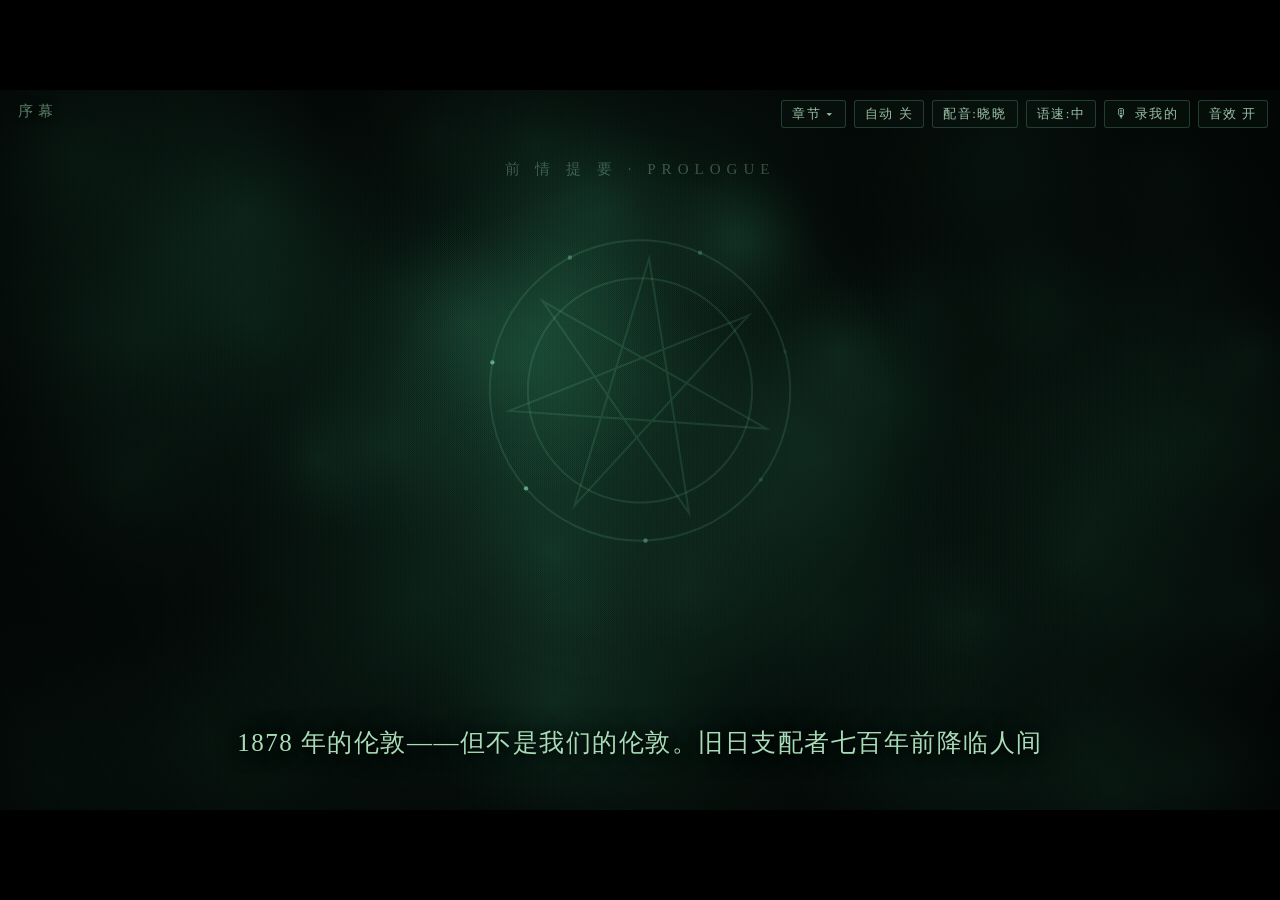
==== index.html @ 984c994a "deploy green-blood-rescue via api" ====
<!DOCTYPE html>
<html lang="zh-CN">
<head>
<meta charset="UTF-8">
<title>绿血的拯救 · 动画短片</title>
<meta name="viewport" content="width=device-width, initial-scale=1">
<link rel="stylesheet" href="css/style.css?v=27">
</head>
<body>
<div id="stage">
  <canvas id="cv" width="1280" height="720"></canvas>

  <div id="actLabel"></div>

  <div id="ctrls">
    <button id="btnChapters" title="章节">章节 ▾</button>
    <button id="btnAuto" title="自动播放">自动 关</button>
    <button id="btnVoice" title="选择配音声源">配音:晓晓</button>
    <button id="btnRate" title="配音语速">语速:中</button>
    <button id="btnStudio" title="录制我自己的配音">🎙 录我的</button>
    <button id="btnMute" title="音效">音效 开</button>
  </div>
  <div id="voiceMenu"></div>
  <div id="chapterMenu"></div>

  <div id="titleUI">
    <div id="titleHint">点击 / 空格 推进剧情 · 建议打开声音</div>
    <button id="btnStart">开 始</button>
  </div>

  <div id="adCard">
    <div id="adPaper">
      <div id="adHead"></div>
      <div id="adBody"></div>
      <div id="adBodyEn"></div>
      <div id="adWarn"></div>
      <div id="adHint">—— 点击继续 ——</div>
    </div>
  </div>

  <div id="subwrap">
    <div id="subLine"></div>
    <div id="subLineEn"></div>
  </div>

  <div id="studio">
    <div id="studioBox">
      <div id="stTitle">🎙 录制我自己的配音 <span id="stProg"></span></div>
      <div id="stLine"></div>
      <div id="stLineEn"></div>
      <div id="stStatus">点“● 录制”后照着上面那句读，说完停顿约 2 秒会自动保存</div>
      <div id="stBtns">
        <button id="stPrev">← 上一句</button>
        <button id="stRec">● 录制</button>
        <button id="stPlay">▶ 试听</button>
        <button id="stDel">✕ 删除</button>
        <button id="stNext">下一句 →</button>
      </div>
      <div id="stNav">
        <button id="stJump">→ 跳到下一句未录</button>
        <button id="stClose">完成，关闭工作台</button>
      </div>
      <div id="stHint">录制时其他音效会自动静音；全部录完后在“配音”菜单里选“🎙 使用我自己的声音”即可生效。录制功能需通过 http://127.0.0.1:8945 打开。</div>
    </div>
  </div>
  <div id="credits"></div>
</div>

<script src="js/audio.js?v=27"></script>
<script src="js/voicemine.js?v=27"></script>
<script src="js/gfx.js?v=27"></script>
<script src="js/scenes.js?v=27"></script>
<script src="js/scenes2.js?v=27"></script>
<script src="js/engine.js?v=27"></script>
<script src="js/acts/prologue.js?v=27"></script>
<script src="js/acts/act1.js?v=27"></script>
<script src="js/acts/act2.js?v=27"></script>
<script src="js/acts/act3.js?v=27"></script>
<script src="js/acts/act4.js?v=27"></script>
<script src="js/acts/act5.js?v=27"></script>
<script src="js/acts/act6.js?v=27"></script>
<script src="js/main.js?v=27"></script>
</body>
</html>
---- css/style.css ----
html,body{margin:0;padding:0;background:#000;height:100%;overflow:hidden;
  font-family:Georgia,"Times New Roman","Songti SC","STSong","SimSun",serif;}
#stage{position:absolute;left:50%;top:50%;transform:translate(-50%,-50%);}
#cv{display:block;background:#000;cursor:pointer;}

/* ---- 章节标签 ---- */
#actLabel{position:absolute;left:18px;top:12px;color:rgba(158,222,183,.55);
  font-size:15px;letter-spacing:.35em;pointer-events:none;text-shadow:0 0 8px #000;}

/* ---- 控制按钮 ---- */
#ctrls{position:absolute;right:12px;top:10px;display:flex;gap:8px;}
#ctrls button{background:rgba(10,20,15,.55);color:rgba(190,235,205,.8);
  border:1px solid rgba(120,200,160,.25);border-radius:3px;padding:4px 10px;
  font:13px Georgia,"Songti SC","SimSun",serif;letter-spacing:.12em;cursor:pointer;}
#ctrls button:hover{background:rgba(30,60,45,.6);color:#d6ffe4;}
#chapterMenu{position:absolute;right:12px;top:44px;display:none;flex-direction:column;
  background:rgba(6,12,9,.92);border:1px solid rgba(120,200,160,.3);min-width:170px;z-index:30;}
#chapterMenu.open{display:flex;}
#chapterMenu button{text-align:left;background:none;border:none;color:rgba(190,235,205,.85);
  padding:8px 14px;font:14px Georgia,"Songti SC","SimSun",serif;cursor:pointer;letter-spacing:.1em;}
#chapterMenu button:hover{background:rgba(50,110,80,.35);}
#chapterMenu button.locked{color:rgba(120,140,130,.35);cursor:default;}
#chapterMenu button.now{color:#8affc4;}

/* ---- 配音声源菜单 ---- */
#voiceMenu{position:absolute;right:12px;top:44px;display:none;flex-direction:column;
  background:rgba(6,12,9,.96);border:1px solid rgba(120,200,160,.3);min-width:230px;
  max-height:72vh;overflow-y:auto;z-index:35;}
#voiceMenu.open{display:flex;}
#voiceMenu button{text-align:left;background:none;border:none;color:rgba(200,238,212,.9);
  padding:8px 14px;font:14px Georgia,"Songti SC","SimSun",serif;cursor:pointer;letter-spacing:.06em;}
#voiceMenu button:hover{background:rgba(50,110,80,.35);color:#d6ffe4;}
#voiceMenu .vmHead{padding:7px 14px 3px;font-size:12px;letter-spacing:.12em;
  color:rgba(140,190,160,.6);border-top:1px solid rgba(120,200,160,.12);}
#voiceMenu .vmHead:first-child{border-top:none;}
#voiceMenu .vmDim{color:rgba(120,140,130,.4);cursor:default;}

/* ---- 录音工作台 ---- */
#studio{position:absolute;left:0;right:0;top:0;bottom:0;display:none;align-items:center;
  justify-content:center;background:rgba(1,4,3,.96);z-index:45;}
#studio.show{display:flex;}
#studioBox{width:760px;max-width:92%;background:rgba(8,16,12,.92);
  border:1px solid rgba(130,230,175,.35);border-radius:4px;padding:34px 40px 26px;
  box-shadow:0 0 60px rgba(60,200,140,.12);text-align:center;}
#stTitle{font-size:20px;letter-spacing:.15em;color:#bfe9cd;margin-bottom:22px;}
#stProg{font-size:14px;color:rgba(150,200,170,.7);letter-spacing:.1em;}
#stLine{font-size:26px;line-height:1.8;color:#e9e2cb;min-height:96px;display:flex;
  align-items:center;justify-content:center;padding:0 10px;}
#stLineEn{font-size:14px;font-style:italic;color:rgba(158,196,172,.65);min-height:22px;margin-bottom:18px;}
#stStatus{font-size:14px;color:rgba(160,210,180,.8);min-height:22px;margin-bottom:16px;}
#stStatus.rec{color:#8affc4;animation:pulse 1.2s ease-in-out infinite;}
#stBtns,#stNav{display:flex;gap:10px;justify-content:center;flex-wrap:wrap;margin-bottom:12px;}
#stBtns button,#stNav button{background:rgba(12,24,18,.7);color:rgba(200,238,212,.9);
  border:1px solid rgba(130,230,175,.35);border-radius:3px;padding:9px 18px;
  font:15px Georgia,"Songti SC","SimSun",serif;cursor:pointer;letter-spacing:.08em;}
#stBtns button:hover,#stNav button:hover{background:rgba(40,90,60,.55);color:#eafff2;}
#stRec.recording{background:rgba(120,30,30,.6);border-color:rgba(255,120,120,.6);color:#ffd2d2;}
#stHint{font-size:12px;color:rgba(130,170,145,.55);line-height:1.7;margin-top:10px;}

/* ---- 字幕（中文主行 + 英文副行） ---- */
#subwrap{position:absolute;left:0;right:0;bottom:22px;display:flex;flex-direction:column;
  align-items:center;pointer-events:none;}
#subLine{max-width:76%;text-align:center;font-size:25px;line-height:1.6;letter-spacing:.06em;
  color:#a8dcb8;text-shadow:0 2px 10px #000,0 0 24px rgba(0,10,4,.9);}
#subLine.dialog{color:#e9e2cb;}
#subLine.em{color:#8affc4;font-style:italic;}
#subLineEn{max-width:82%;text-align:center;font-size:14.5px;line-height:1.45;margin-top:5px;
  font-style:italic;color:rgba(158,196,172,.72);letter-spacing:.02em;
  text-shadow:0 1px 8px #000;transition:opacity .5s;min-height:20px;}

/* ---- 片头 UI ---- */
#titleUI{position:absolute;left:0;right:0;top:0;bottom:0;display:none;
  flex-direction:column;align-items:center;justify-content:flex-end;padding-bottom:9%;
  gap:22px;z-index:20;}
#titleUI.show{display:flex;}
#btnStart{background:rgba(8,18,13,.5);color:#bfe9cd;border:1px solid rgba(130,230,175,.5);
  font-size:24px;letter-spacing:1.2em;text-indent:1.2em;padding:13px 44px;cursor:pointer;
  font-family:inherit;border-radius:2px;transition:all .3s;}
#btnStart:hover{background:rgba(40,90,60,.55);color:#eafff2;box-shadow:0 0 26px rgba(80,255,170,.25);}
#titleHint{color:rgba(160,205,175,.6);font-size:14px;letter-spacing:.25em;}

/* ---- 广告牌 ---- */
#adCard{position:absolute;left:0;right:0;top:0;bottom:0;display:none;align-items:center;
  justify-content:center;z-index:25;background:rgba(0,0,0,.96);cursor:pointer;}
#adCard.show{display:flex;}
#adPaper{width:700px;max-width:88%;background:
  radial-gradient(ellipse at 18% 12%,rgba(90,70,40,.14),transparent 42%),
  radial-gradient(ellipse at 85% 90%,rgba(70,60,30,.18),transparent 40%),
  radial-gradient(ellipse at 55% 45%,rgba(255,250,230,.25),transparent 60%),#d8cfae;
  color:#2a2318;padding:44px 52px 30px;transform:rotate(-.6deg);
  box-shadow:0 18px 70px rgba(0,0,0,.85),inset 0 0 60px rgba(120,95,50,.22);
  border:1px solid #a89870;outline:4px double #a89870;outline-offset:-14px;}
#adHead{font-size:24px;font-weight:bold;letter-spacing:.08em;text-align:center;
  border-bottom:2px solid #4a3d26;padding-bottom:12px;margin-bottom:16px;}
#adBody{font-size:17px;line-height:1.9;text-align:justify;}
#adBodyEn{font-size:12.5px;line-height:1.55;margin-top:12px;color:rgba(62,52,32,.72);
  font-style:italic;text-align:justify;}
#adWarn{margin-top:16px;padding-top:10px;border-top:1px dashed #8a7a55;
  color:#1d5c3f;font-style:italic;font-size:15px;}
#adHint{text-align:center;margin-top:18px;color:#6b5b3e;font-size:13px;letter-spacing:.3em;
  animation:pulse 1.8s ease-in-out infinite;}
@keyframes pulse{0%,100%{opacity:.35}50%{opacity:.9}}

/* ---- 尾声字幕卡 ---- */
#credits{position:absolute;left:0;right:0;top:0;bottom:0;display:none;flex-direction:column;
  align-items:center;justify-content:center;gap:14px;background:rgba(0,0,0,.97);z-index:40;
  color:#a8dcb8;text-align:center;}
#credits.show{display:flex;}
#credits .fin{font-size:56px;letter-spacing:.4em;color:#8affc4;text-indent:.4em;}
#credits .line{font-size:17px;letter-spacing:.12em;color:rgba(190,225,200,.8);}
#credits .dim{color:rgba(140,170,150,.55);font-size:14px;}
#btnAgain{margin-top:22px;background:none;color:#bfe9cd;border:1px solid rgba(130,230,175,.45);
  font-size:17px;letter-spacing:.4em;text-indent:.4em;padding:10px 30px;cursor:pointer;font-family:inherit;}
#btnAgain:hover{background:rgba(40,90,60,.4);}
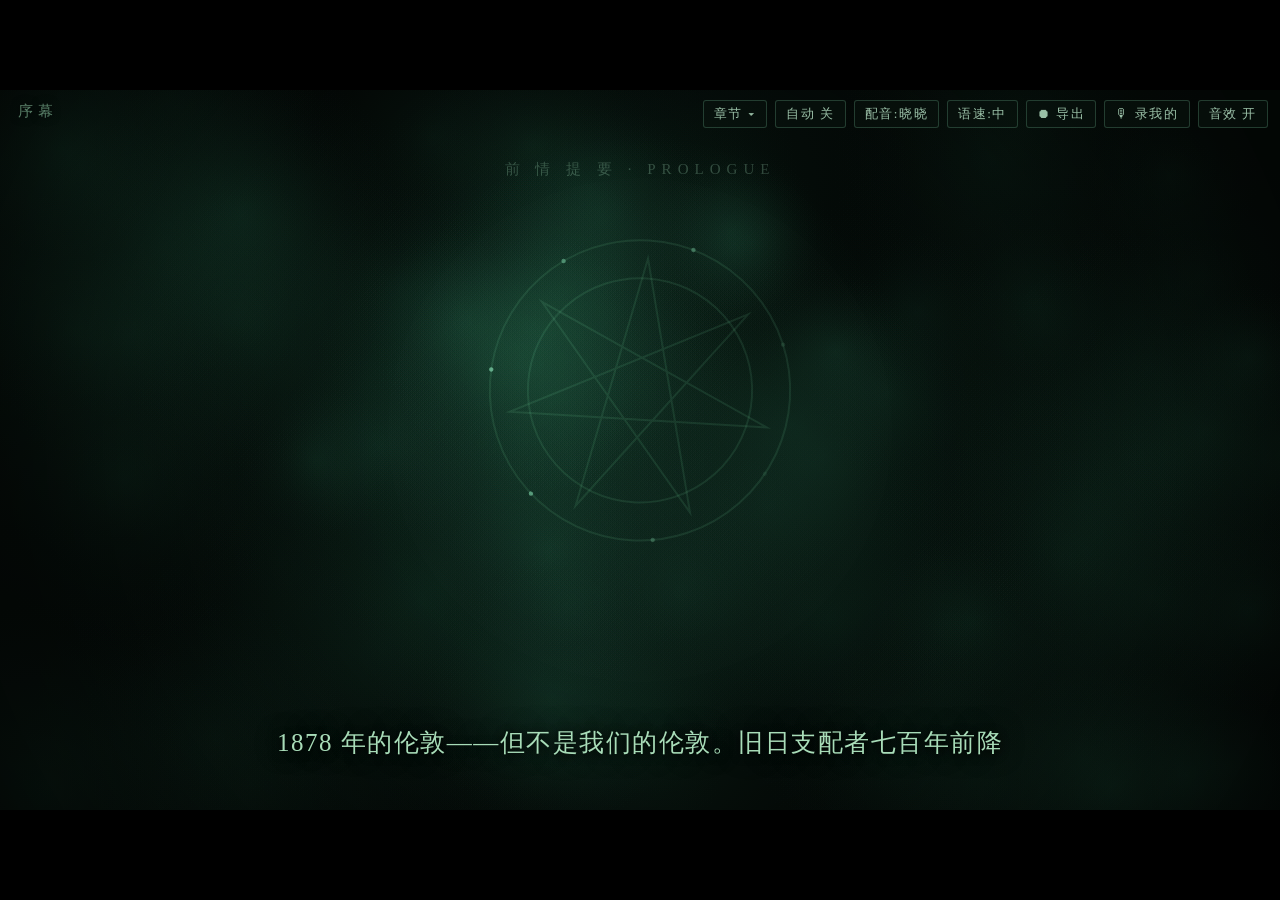
==== commit 48e6fb10: "deploy green-blood-rescue via api" ====
--- a/index.html
+++ b/index.html
@@ -4,7 +4,7 @@
 <meta charset="UTF-8">
 <title>绿血的拯救 · 动画短片</title>
 <meta name="viewport" content="width=device-width, initial-scale=1">
-<link rel="stylesheet" href="css/style.css?v=27">
+<link rel="stylesheet" href="css/style.css?v=28">
 </head>
 <body>
 <div id="stage">
@@ -17,6 +17,7 @@
     <button id="btnAuto" title="自动播放">自动 关</button>
     <button id="btnVoice" title="选择配音声源">配音:晓晓</button>
     <button id="btnRate" title="配音语速">语速:中</button>
+    <button id="btnExport" title="从头录制全片为 WebM 视频">⏺ 导出</button>
     <button id="btnStudio" title="录制我自己的配音">🎙 录我的</button>
     <button id="btnMute" title="音效">音效 开</button>
   </div>
@@ -66,19 +67,19 @@
   <div id="credits"></div>
 </div>
 
-<script src="js/audio.js?v=27"></script>
-<script src="js/voicemine.js?v=27"></script>
-<script src="js/gfx.js?v=27"></script>
-<script src="js/scenes.js?v=27"></script>
-<script src="js/scenes2.js?v=27"></script>
-<script src="js/engine.js?v=27"></script>
-<script src="js/acts/prologue.js?v=27"></script>
-<script src="js/acts/act1.js?v=27"></script>
-<script src="js/acts/act2.js?v=27"></script>
-<script src="js/acts/act3.js?v=27"></script>
-<script src="js/acts/act4.js?v=27"></script>
-<script src="js/acts/act5.js?v=27"></script>
-<script src="js/acts/act6.js?v=27"></script>
-<script src="js/main.js?v=27"></script>
+<script src="js/audio.js?v=28"></script>
+<script src="js/voicemine.js?v=28"></script>
+<script src="js/gfx.js?v=28"></script>
+<script src="js/scenes.js?v=28"></script>
+<script src="js/scenes2.js?v=28"></script>
+<script src="js/engine.js?v=28"></script>
+<script src="js/acts/prologue.js?v=28"></script>
+<script src="js/acts/act1.js?v=28"></script>
+<script src="js/acts/act2.js?v=28"></script>
+<script src="js/acts/act3.js?v=28"></script>
+<script src="js/acts/act4.js?v=28"></script>
+<script src="js/acts/act5.js?v=28"></script>
+<script src="js/acts/act6.js?v=28"></script>
+<script src="js/main.js?v=28"></script>
 </body>
 </html>
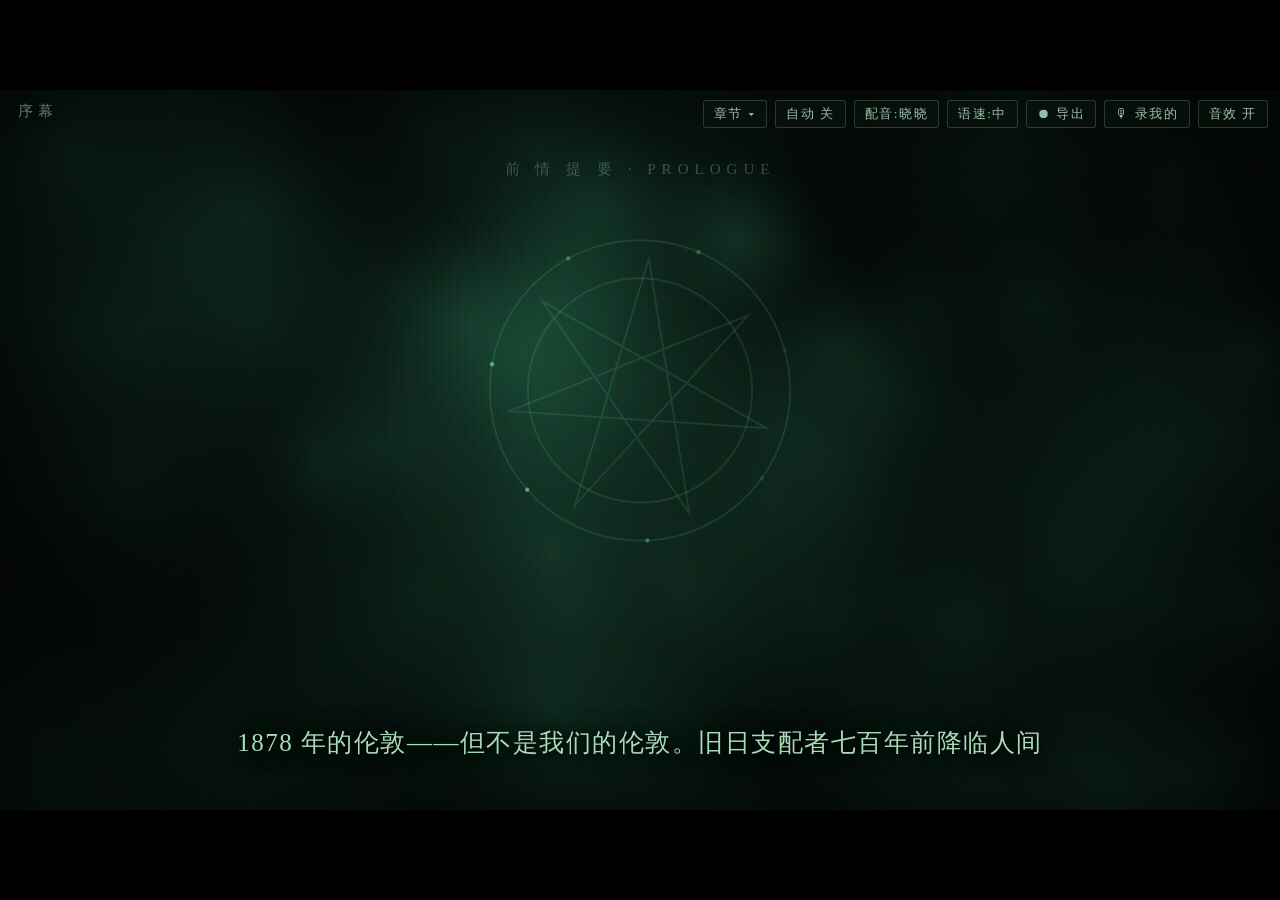
==== commit fe057dcc: "deploy green-blood-rescue via api" ====
--- a/index.html
+++ b/index.html
@@ -4,7 +4,7 @@
 <meta charset="UTF-8">
 <title>绿血的拯救 · 动画短片</title>
 <meta name="viewport" content="width=device-width, initial-scale=1">
-<link rel="stylesheet" href="css/style.css?v=28">
+<link rel="stylesheet" href="css/style.css?v=29">
 </head>
 <body>
 <div id="stage">
@@ -67,19 +67,19 @@
   <div id="credits"></div>
 </div>
 
-<script src="js/audio.js?v=28"></script>
-<script src="js/voicemine.js?v=28"></script>
-<script src="js/gfx.js?v=28"></script>
-<script src="js/scenes.js?v=28"></script>
-<script src="js/scenes2.js?v=28"></script>
-<script src="js/engine.js?v=28"></script>
-<script src="js/acts/prologue.js?v=28"></script>
-<script src="js/acts/act1.js?v=28"></script>
-<script src="js/acts/act2.js?v=28"></script>
-<script src="js/acts/act3.js?v=28"></script>
-<script src="js/acts/act4.js?v=28"></script>
-<script src="js/acts/act5.js?v=28"></script>
-<script src="js/acts/act6.js?v=28"></script>
-<script src="js/main.js?v=28"></script>
+<script src="js/audio.js?v=29"></script>
+<script src="js/voicemine.js?v=29"></script>
+<script src="js/gfx.js?v=29"></script>
+<script src="js/scenes.js?v=29"></script>
+<script src="js/scenes2.js?v=29"></script>
+<script src="js/engine.js?v=29"></script>
+<script src="js/acts/prologue.js?v=29"></script>
+<script src="js/acts/act1.js?v=29"></script>
+<script src="js/acts/act2.js?v=29"></script>
+<script src="js/acts/act3.js?v=29"></script>
+<script src="js/acts/act4.js?v=29"></script>
+<script src="js/acts/act5.js?v=29"></script>
+<script src="js/acts/act6.js?v=29"></script>
+<script src="js/main.js?v=29"></script>
 </body>
 </html>
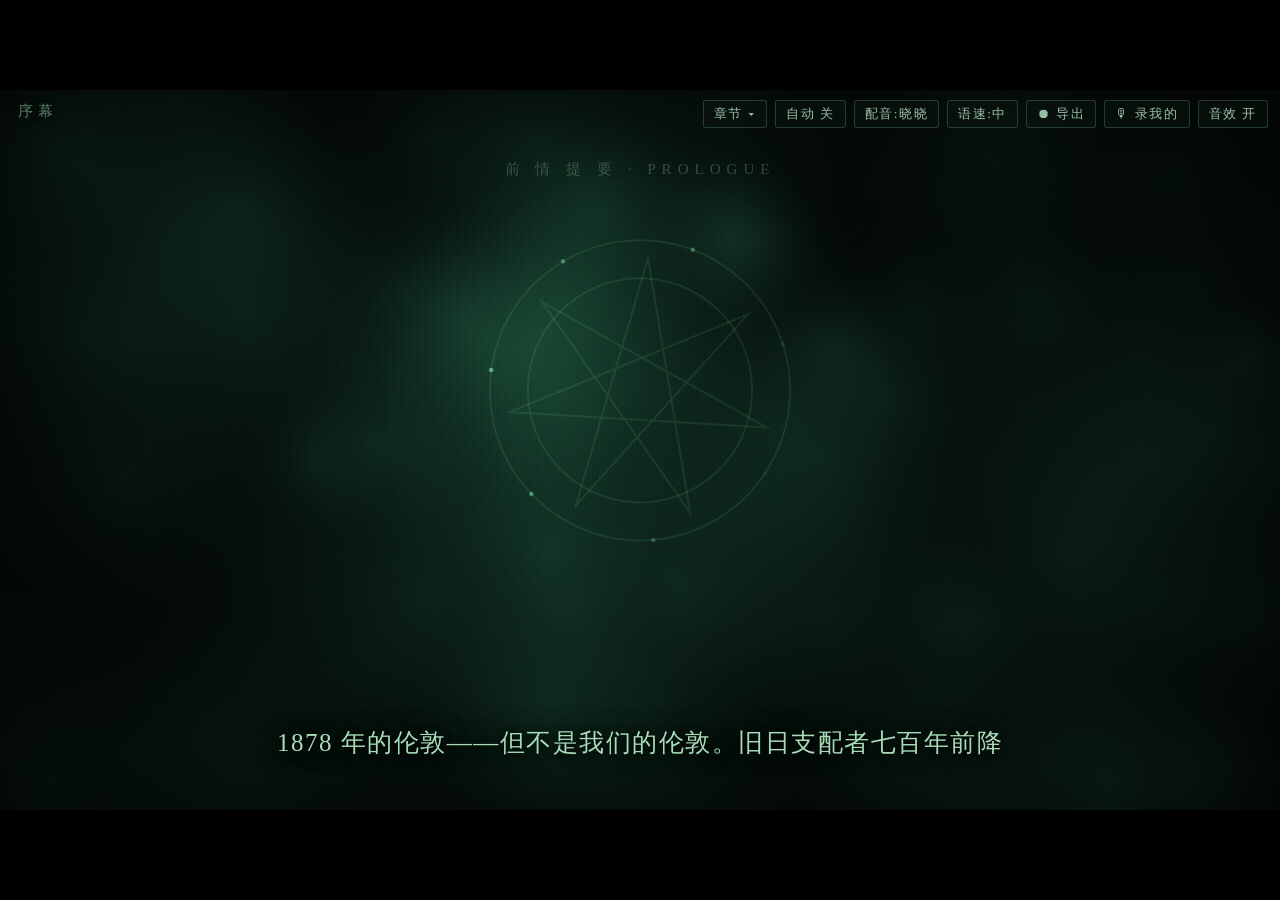
==== commit fd1e6b60: "deploy green-blood-rescue via api" ====
--- a/index.html
+++ b/index.html
@@ -4,7 +4,7 @@
 <meta charset="UTF-8">
 <title>绿血的拯救 · 动画短片</title>
 <meta name="viewport" content="width=device-width, initial-scale=1">
-<link rel="stylesheet" href="css/style.css?v=29">
+<link rel="stylesheet" href="css/style.css?v=30">
 </head>
 <body>
 <div id="stage">
@@ -67,19 +67,19 @@
   <div id="credits"></div>
 </div>
 
-<script src="js/audio.js?v=29"></script>
-<script src="js/voicemine.js?v=29"></script>
-<script src="js/gfx.js?v=29"></script>
-<script src="js/scenes.js?v=29"></script>
-<script src="js/scenes2.js?v=29"></script>
-<script src="js/engine.js?v=29"></script>
-<script src="js/acts/prologue.js?v=29"></script>
-<script src="js/acts/act1.js?v=29"></script>
-<script src="js/acts/act2.js?v=29"></script>
-<script src="js/acts/act3.js?v=29"></script>
-<script src="js/acts/act4.js?v=29"></script>
-<script src="js/acts/act5.js?v=29"></script>
-<script src="js/acts/act6.js?v=29"></script>
-<script src="js/main.js?v=29"></script>
+<script src="js/audio.js?v=30"></script>
+<script src="js/voicemine.js?v=30"></script>
+<script src="js/gfx.js?v=30"></script>
+<script src="js/scenes.js?v=30"></script>
+<script src="js/scenes2.js?v=30"></script>
+<script src="js/engine.js?v=30"></script>
+<script src="js/acts/prologue.js?v=30"></script>
+<script src="js/acts/act1.js?v=30"></script>
+<script src="js/acts/act2.js?v=30"></script>
+<script src="js/acts/act3.js?v=30"></script>
+<script src="js/acts/act4.js?v=30"></script>
+<script src="js/acts/act5.js?v=30"></script>
+<script src="js/acts/act6.js?v=30"></script>
+<script src="js/main.js?v=30"></script>
 </body>
 </html>
--- a/css/style.css
+++ b/css/style.css
@@ -84,19 +84,23 @@
   justify-content:center;z-index:25;background:rgba(0,0,0,.96);cursor:pointer;}
 #adCard.show{display:flex;}
 #adPaper{width:700px;max-width:88%;background:
-  radial-gradient(ellipse at 18% 12%,rgba(90,70,40,.14),transparent 42%),
-  radial-gradient(ellipse at 85% 90%,rgba(70,60,30,.18),transparent 40%),
+  radial-gradient(ellipse at 82% 16%,rgba(70,140,100,.12),transparent 48%),
+  radial-gradient(ellipse at 8% 88%,rgba(60,120,90,.14),transparent 42%),
   radial-gradient(ellipse at 55% 45%,rgba(255,250,230,.25),transparent 60%),#d8cfae;
-  color:#2a2318;padding:44px 52px 30px;transform:rotate(-.6deg);
-  box-shadow:0 18px 70px rgba(0,0,0,.85),inset 0 0 60px rgba(120,95,50,.22);
-  border:1px solid #a89870;outline:4px double #a89870;outline-offset:-14px;}
-#adHead{font-size:24px;font-weight:bold;letter-spacing:.08em;text-align:center;
+  color:#2c3527;padding:44px 52px 30px;transform:rotate(-.8deg);
+  box-shadow:0 18px 70px rgba(0,0,0,.85),inset 0 0 70px rgba(40,110,70,.18);
+  border:1px solid #a89870;outline:4px double #7a8a70;outline-offset:-14px;}
+#adHead{font-size:25px;font-weight:bold;font-style:italic;letter-spacing:.14em;text-align:center;
+  color:#173f30;text-shadow:0 1px 0 rgba(255,255,240,.45),0 0 14px rgba(60,150,100,.25);
   border-bottom:2px solid #4a3d26;padding-bottom:12px;margin-bottom:16px;}
-#adBody{font-size:17px;line-height:1.9;text-align:justify;}
-#adBodyEn{font-size:12.5px;line-height:1.55;margin-top:12px;color:rgba(62,52,32,.72);
+#adBody{font-size:17px;line-height:1.9;text-align:justify;font-style:italic;color:#2c3a2c;}
+#adBody::first-letter{float:left;font-size:3.2em;line-height:.85;padding:4px 10px 0 0;
+  color:#1d5c3f;font-weight:bold;text-shadow:0 0 10px rgba(60,150,100,.35);}
+#adBodyEn{font-size:12.5px;line-height:1.55;margin-top:12px;color:rgba(58,84,58,.75);
   font-style:italic;text-align:justify;}
-#adWarn{margin-top:16px;padding-top:10px;border-top:1px dashed #8a7a55;
-  color:#1d5c3f;font-style:italic;font-size:15px;}
+#adWarn{margin-top:16px;padding-top:10px;border-top:1px dashed #6e8a70;
+  color:#14532d;font-style:italic;font-weight:bold;font-size:15px;letter-spacing:.05em;
+  text-shadow:0 0 8px rgba(60,150,100,.3);}
 #adHint{text-align:center;margin-top:18px;color:#6b5b3e;font-size:13px;letter-spacing:.3em;
   animation:pulse 1.8s ease-in-out infinite;}
 @keyframes pulse{0%,100%{opacity:.35}50%{opacity:.9}}
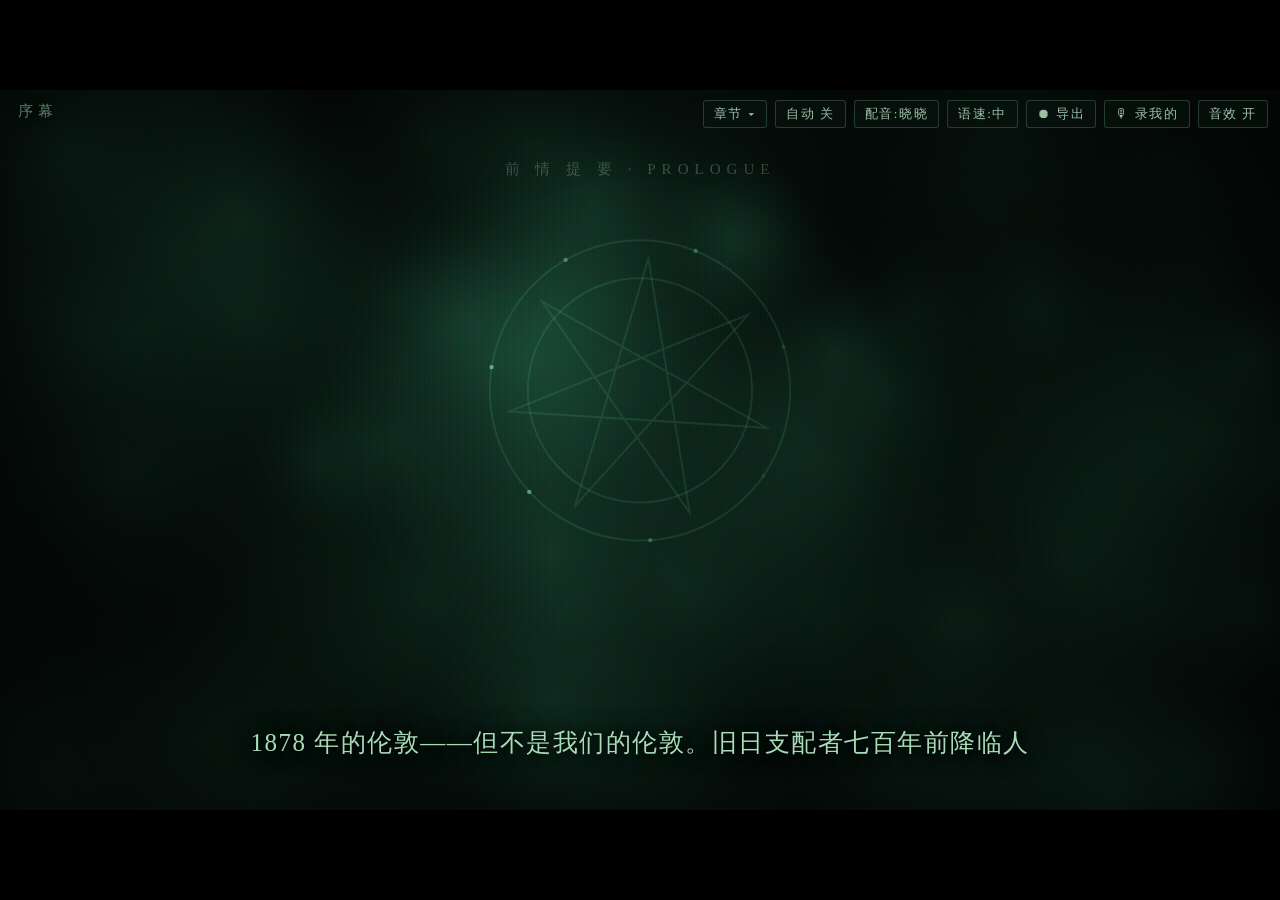
==== commit f1d5029f: "deploy green-blood-rescue via api" ====
--- a/index.html
+++ b/index.html
@@ -4,7 +4,7 @@
 <meta charset="UTF-8">
 <title>绿血的拯救 · 动画短片</title>
 <meta name="viewport" content="width=device-width, initial-scale=1">
-<link rel="stylesheet" href="css/style.css?v=30">
+<link rel="stylesheet" href="css/style.css?v=31">
 </head>
 <body>
 <div id="stage">
@@ -67,19 +67,19 @@
   <div id="credits"></div>
 </div>
 
-<script src="js/audio.js?v=30"></script>
-<script src="js/voicemine.js?v=30"></script>
-<script src="js/gfx.js?v=30"></script>
-<script src="js/scenes.js?v=30"></script>
-<script src="js/scenes2.js?v=30"></script>
-<script src="js/engine.js?v=30"></script>
-<script src="js/acts/prologue.js?v=30"></script>
-<script src="js/acts/act1.js?v=30"></script>
-<script src="js/acts/act2.js?v=30"></script>
-<script src="js/acts/act3.js?v=30"></script>
-<script src="js/acts/act4.js?v=30"></script>
-<script src="js/acts/act5.js?v=30"></script>
-<script src="js/acts/act6.js?v=30"></script>
-<script src="js/main.js?v=30"></script>
+<script src="js/audio.js?v=31"></script>
+<script src="js/voicemine.js?v=31"></script>
+<script src="js/gfx.js?v=31"></script>
+<script src="js/scenes.js?v=31"></script>
+<script src="js/scenes2.js?v=31"></script>
+<script src="js/engine.js?v=31"></script>
+<script src="js/acts/prologue.js?v=31"></script>
+<script src="js/acts/act1.js?v=31"></script>
+<script src="js/acts/act2.js?v=31"></script>
+<script src="js/acts/act3.js?v=31"></script>
+<script src="js/acts/act4.js?v=31"></script>
+<script src="js/acts/act5.js?v=31"></script>
+<script src="js/acts/act6.js?v=31"></script>
+<script src="js/main.js?v=31"></script>
 </body>
 </html>
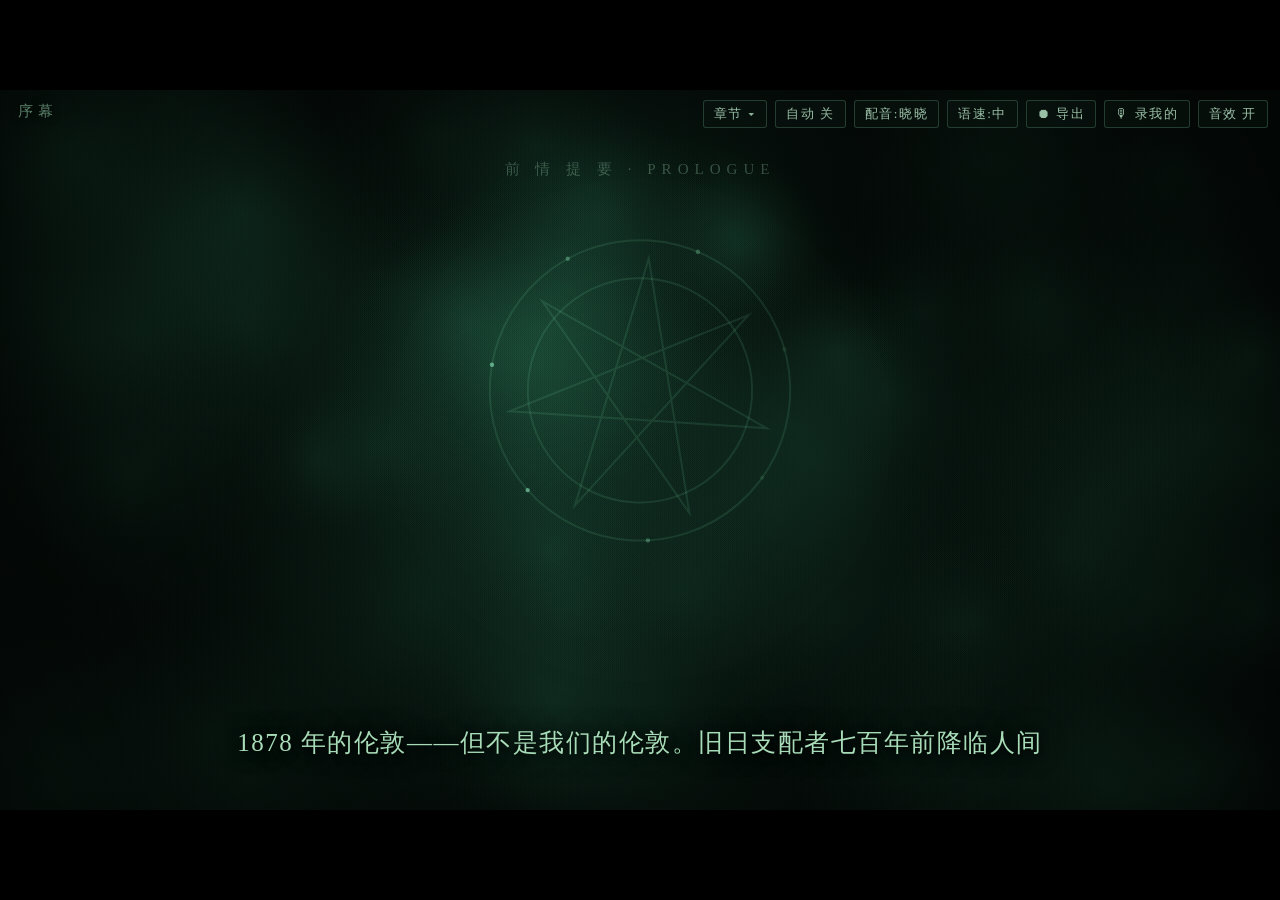
==== commit 35c2e49e: "deploy green-blood-rescue via api" ====
--- a/index.html
+++ b/index.html
@@ -4,7 +4,7 @@
 <meta charset="UTF-8">
 <title>绿血的拯救 · 动画短片</title>
 <meta name="viewport" content="width=device-width, initial-scale=1">
-<link rel="stylesheet" href="css/style.css?v=31">
+<link rel="stylesheet" href="css/style.css?v=32">
 </head>
 <body>
 <div id="stage">
@@ -67,19 +67,19 @@
   <div id="credits"></div>
 </div>
 
-<script src="js/audio.js?v=31"></script>
-<script src="js/voicemine.js?v=31"></script>
-<script src="js/gfx.js?v=31"></script>
-<script src="js/scenes.js?v=31"></script>
-<script src="js/scenes2.js?v=31"></script>
-<script src="js/engine.js?v=31"></script>
-<script src="js/acts/prologue.js?v=31"></script>
-<script src="js/acts/act1.js?v=31"></script>
-<script src="js/acts/act2.js?v=31"></script>
-<script src="js/acts/act3.js?v=31"></script>
-<script src="js/acts/act4.js?v=31"></script>
-<script src="js/acts/act5.js?v=31"></script>
-<script src="js/acts/act6.js?v=31"></script>
-<script src="js/main.js?v=31"></script>
+<script src="js/audio.js?v=32"></script>
+<script src="js/voicemine.js?v=32"></script>
+<script src="js/gfx.js?v=32"></script>
+<script src="js/scenes.js?v=32"></script>
+<script src="js/scenes2.js?v=32"></script>
+<script src="js/engine.js?v=32"></script>
+<script src="js/acts/prologue.js?v=32"></script>
+<script src="js/acts/act1.js?v=32"></script>
+<script src="js/acts/act2.js?v=32"></script>
+<script src="js/acts/act3.js?v=32"></script>
+<script src="js/acts/act4.js?v=32"></script>
+<script src="js/acts/act5.js?v=32"></script>
+<script src="js/acts/act6.js?v=32"></script>
+<script src="js/main.js?v=32"></script>
 </body>
 </html>
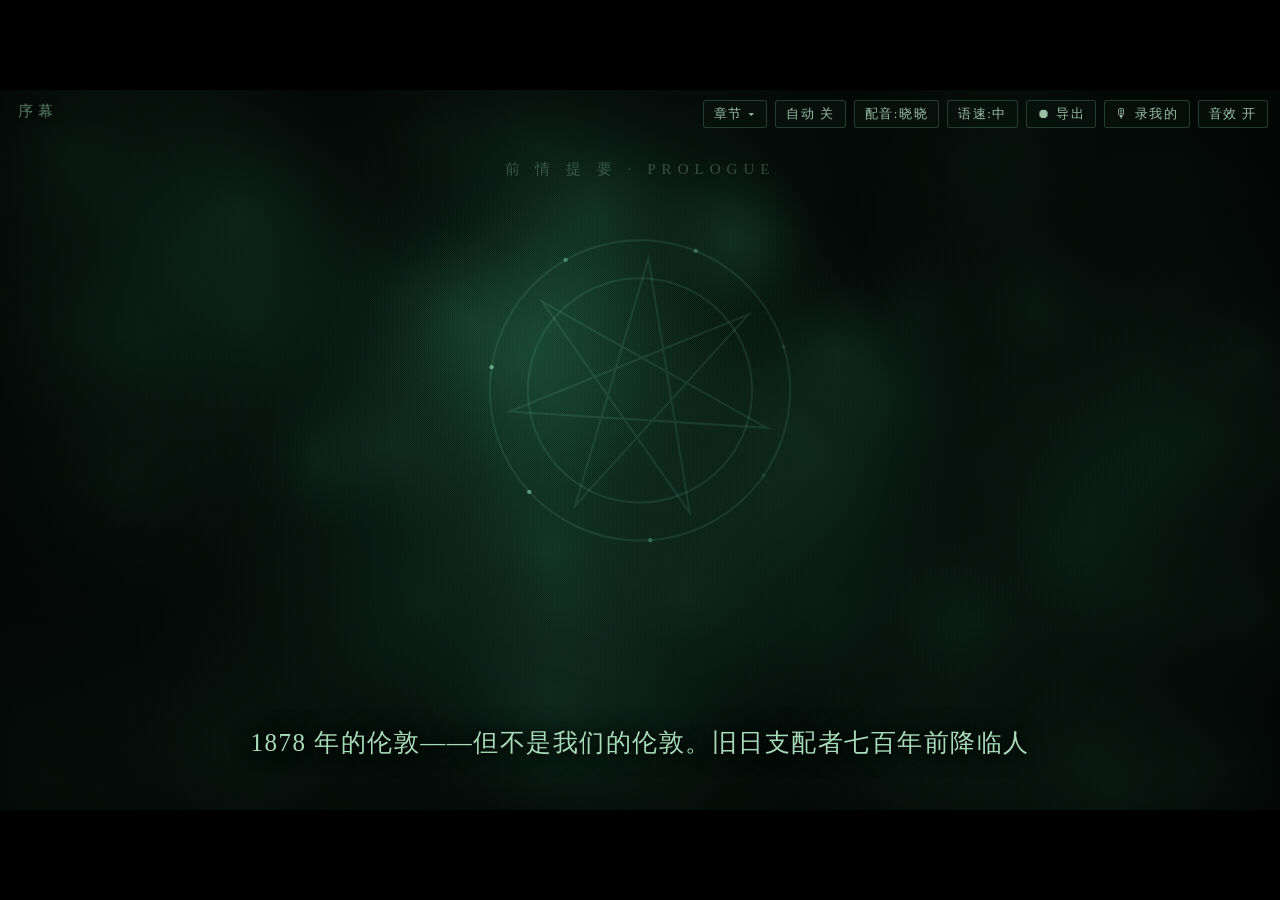
==== commit fce72fb5: "deploy green-blood-rescue via api" ====
--- a/index.html
+++ b/index.html
@@ -4,7 +4,7 @@
 <meta charset="UTF-8">
 <title>绿血的拯救 · 动画短片</title>
 <meta name="viewport" content="width=device-width, initial-scale=1">
-<link rel="stylesheet" href="css/style.css?v=32">
+<link rel="stylesheet" href="css/style.css?v=33">
 </head>
 <body>
 <div id="stage">
@@ -67,19 +67,19 @@
   <div id="credits"></div>
 </div>
 
-<script src="js/audio.js?v=32"></script>
-<script src="js/voicemine.js?v=32"></script>
-<script src="js/gfx.js?v=32"></script>
-<script src="js/scenes.js?v=32"></script>
-<script src="js/scenes2.js?v=32"></script>
-<script src="js/engine.js?v=32"></script>
-<script src="js/acts/prologue.js?v=32"></script>
-<script src="js/acts/act1.js?v=32"></script>
-<script src="js/acts/act2.js?v=32"></script>
-<script src="js/acts/act3.js?v=32"></script>
-<script src="js/acts/act4.js?v=32"></script>
-<script src="js/acts/act5.js?v=32"></script>
-<script src="js/acts/act6.js?v=32"></script>
-<script src="js/main.js?v=32"></script>
+<script src="js/audio.js?v=33"></script>
+<script src="js/voicemine.js?v=33"></script>
+<script src="js/gfx.js?v=33"></script>
+<script src="js/scenes.js?v=33"></script>
+<script src="js/scenes2.js?v=33"></script>
+<script src="js/engine.js?v=33"></script>
+<script src="js/acts/prologue.js?v=33"></script>
+<script src="js/acts/act1.js?v=33"></script>
+<script src="js/acts/act2.js?v=33"></script>
+<script src="js/acts/act3.js?v=33"></script>
+<script src="js/acts/act4.js?v=33"></script>
+<script src="js/acts/act5.js?v=33"></script>
+<script src="js/acts/act6.js?v=33"></script>
+<script src="js/main.js?v=33"></script>
 </body>
 </html>
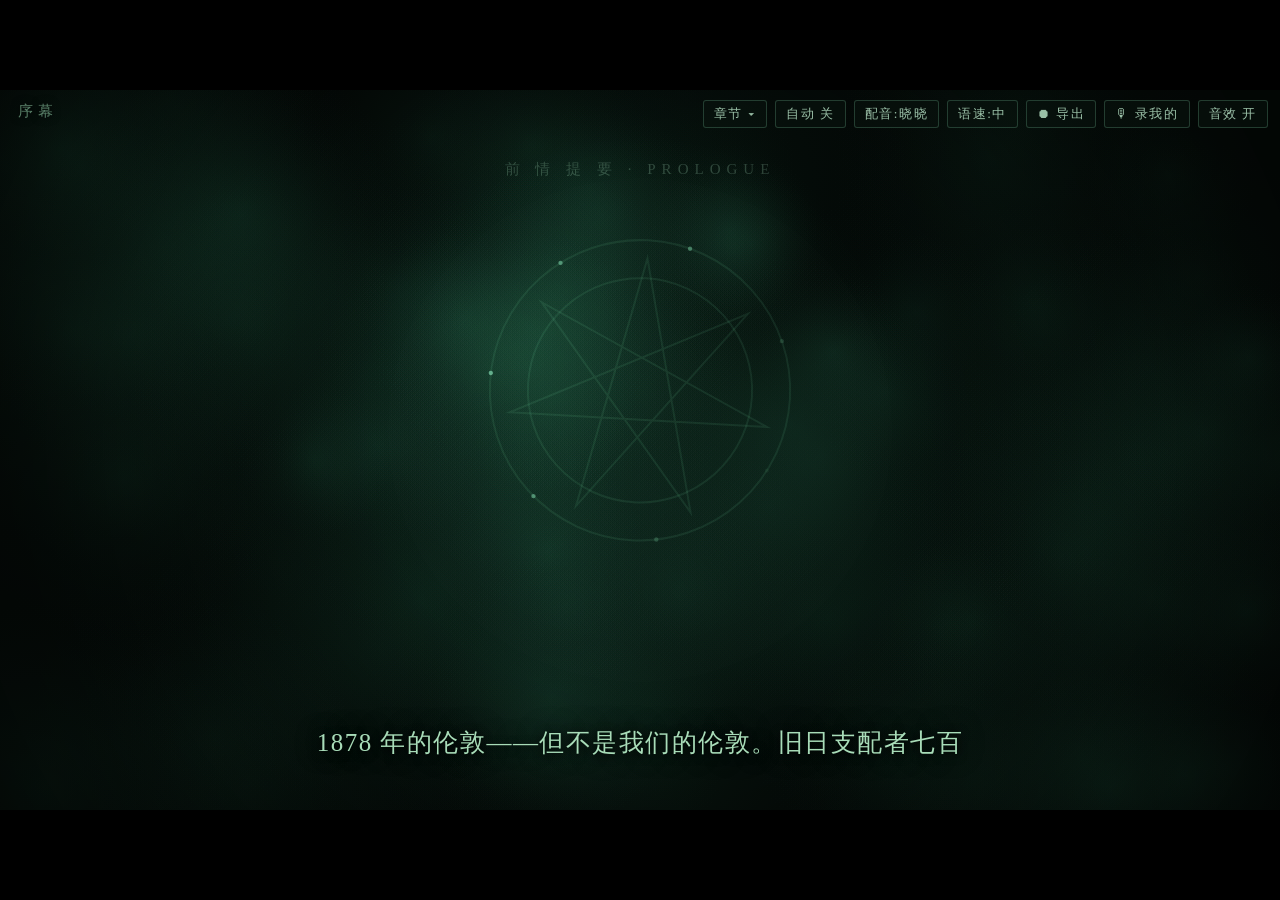
==== commit 37e614ae: "deploy green-blood-rescue via api" ====
--- a/index.html
+++ b/index.html
@@ -4,7 +4,7 @@
 <meta charset="UTF-8">
 <title>绿血的拯救 · 动画短片</title>
 <meta name="viewport" content="width=device-width, initial-scale=1">
-<link rel="stylesheet" href="css/style.css?v=33">
+<link rel="stylesheet" href="css/style.css?v=34">
 </head>
 <body>
 <div id="stage">
@@ -67,19 +67,19 @@
   <div id="credits"></div>
 </div>
 
-<script src="js/audio.js?v=33"></script>
-<script src="js/voicemine.js?v=33"></script>
-<script src="js/gfx.js?v=33"></script>
-<script src="js/scenes.js?v=33"></script>
-<script src="js/scenes2.js?v=33"></script>
-<script src="js/engine.js?v=33"></script>
-<script src="js/acts/prologue.js?v=33"></script>
-<script src="js/acts/act1.js?v=33"></script>
-<script src="js/acts/act2.js?v=33"></script>
-<script src="js/acts/act3.js?v=33"></script>
-<script src="js/acts/act4.js?v=33"></script>
-<script src="js/acts/act5.js?v=33"></script>
-<script src="js/acts/act6.js?v=33"></script>
-<script src="js/main.js?v=33"></script>
+<script src="js/audio.js?v=34"></script>
+<script src="js/voicemine.js?v=34"></script>
+<script src="js/gfx.js?v=34"></script>
+<script src="js/scenes.js?v=34"></script>
+<script src="js/scenes2.js?v=34"></script>
+<script src="js/engine.js?v=34"></script>
+<script src="js/acts/prologue.js?v=34"></script>
+<script src="js/acts/act1.js?v=34"></script>
+<script src="js/acts/act2.js?v=34"></script>
+<script src="js/acts/act3.js?v=34"></script>
+<script src="js/acts/act4.js?v=34"></script>
+<script src="js/acts/act5.js?v=34"></script>
+<script src="js/acts/act6.js?v=34"></script>
+<script src="js/main.js?v=34"></script>
 </body>
 </html>
